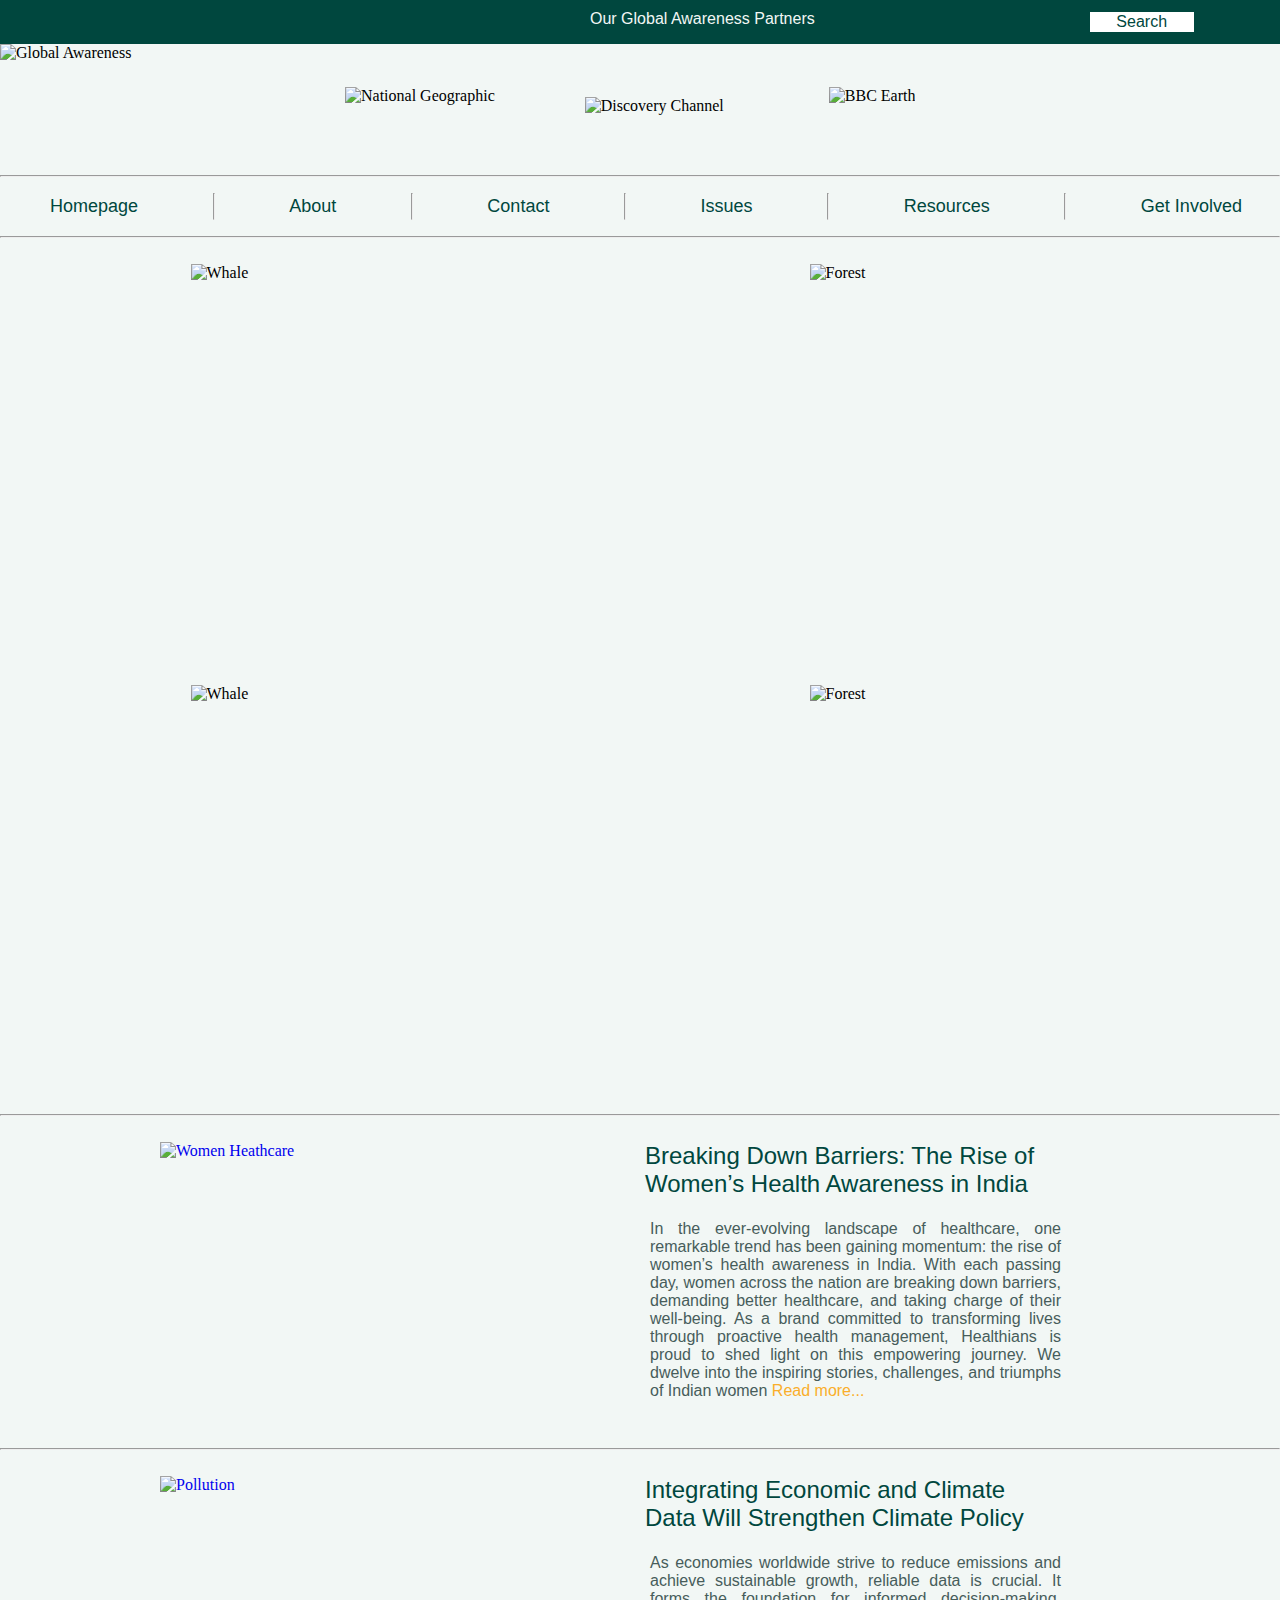
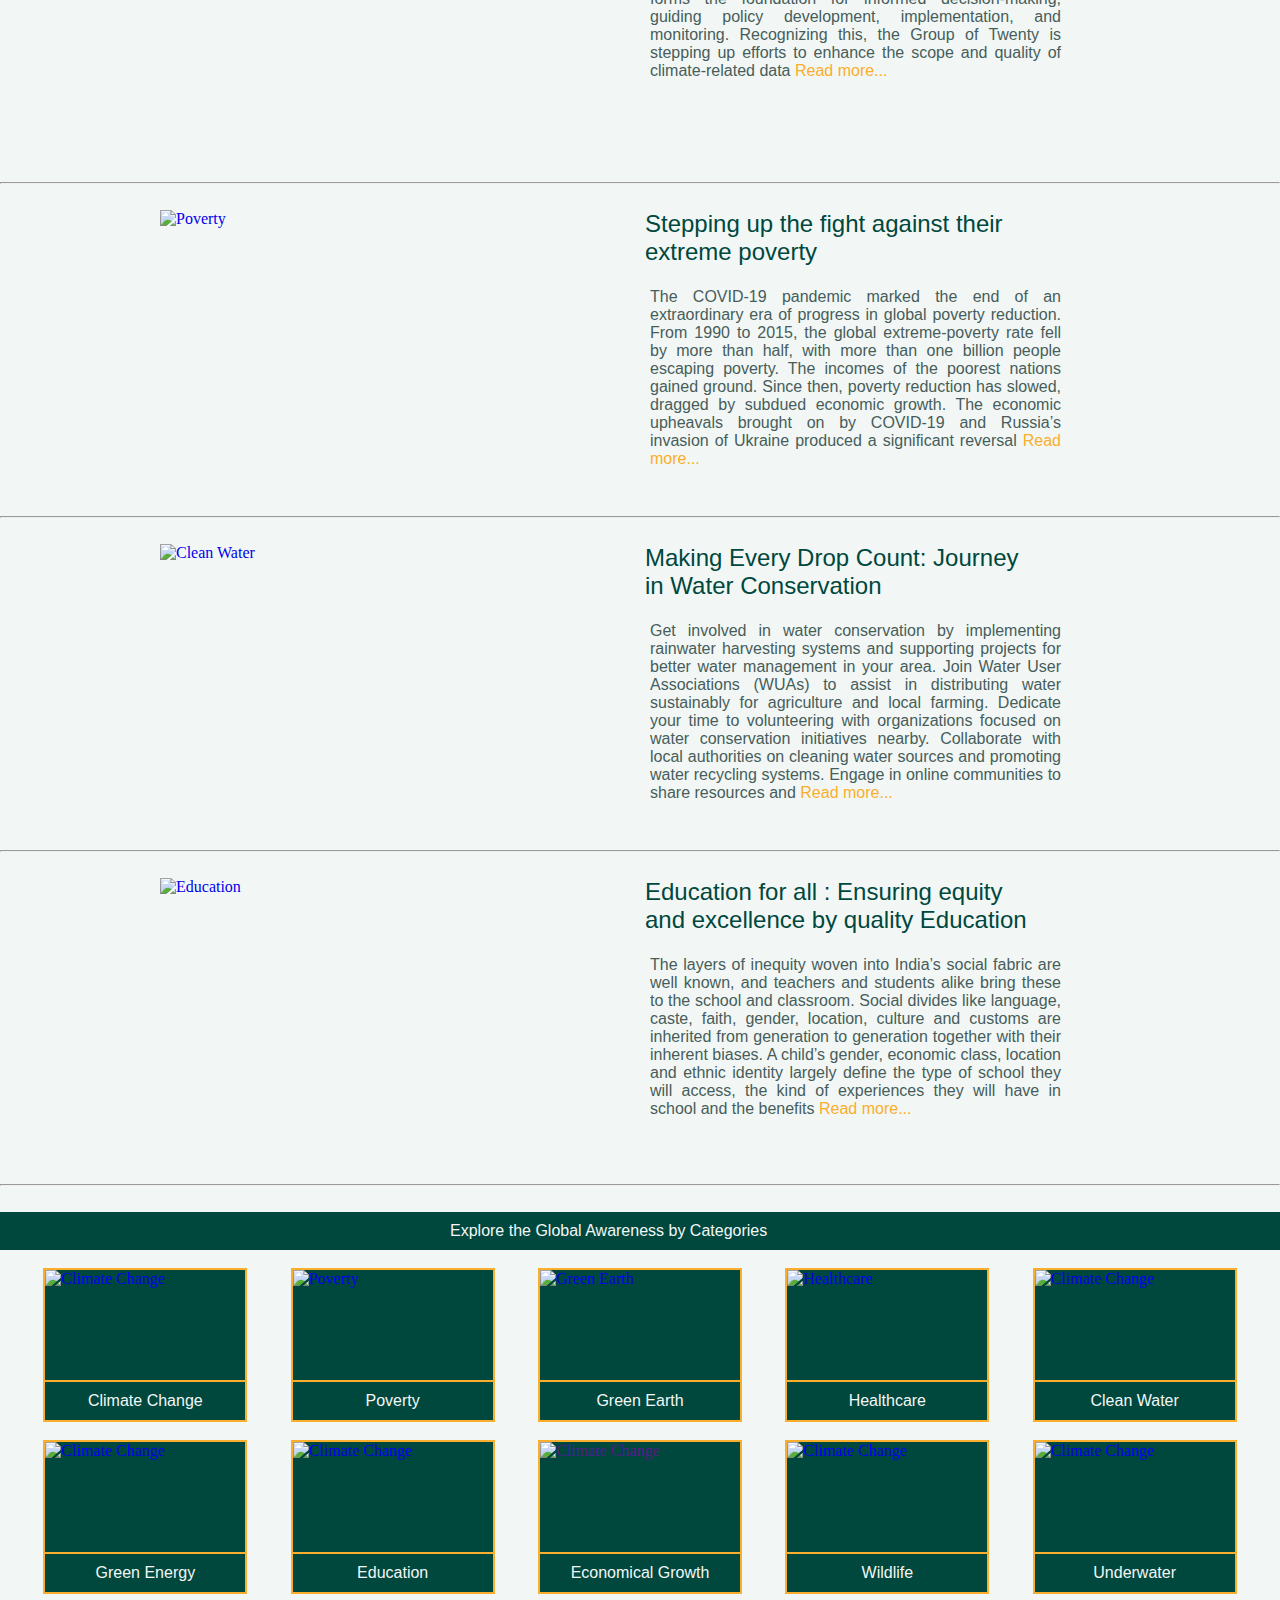
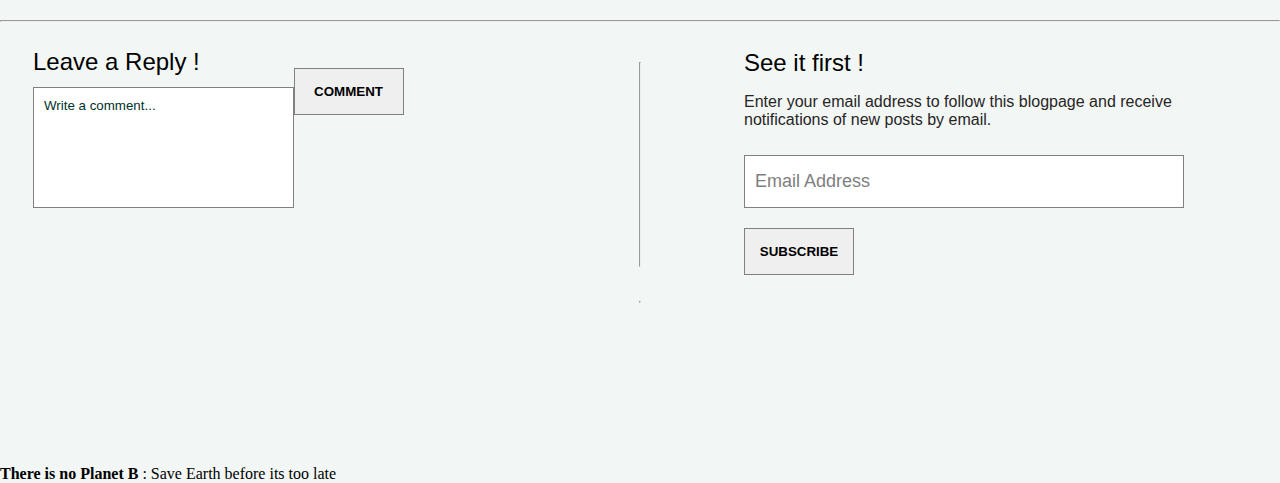
==== pages/blogpage.html @ 092f303f "Live Earth video added" ====
<!DOCTYPE html>
<html>
<head>
<title>Blog Page</title>
<link rel="stylesheet" href="./../css/blog.css">
</head>
<body class="body">

<div class="partnersparent">
<span class="partners">Our Global Awareness Partners</span>
<input type="text" class="searchbar" value="Search">
</div>
<div class="headerparent">
<img src="./../images/globalawarenesslogo.png" alt="Global Awareness" class="logo"> 
<img src="./../images/National_Geographic_logo.png" alt="National Geographic" class="natgeologo">
<img src="./../images/1684117812discovery-channel-logo-png.png" alt="Discovery Channel" class="discoverylogo">
<img src="./../images/bbc.png" alt="BBC Earth" class="bbclogo">
</div><hr>

<div class="navbar">
<a href="./../index.html" class="line"><span class="homepage one">Homepage</span></a><hr class="hr">
<a href="./about.html" class="line"><span class="homepage">About</span></a><hr class="hr">
<a href="./contact.html" class="line" ><span class="homepage">Contact</span></a><hr class="hr">
<a href="./issues.html" class="line"><span class="homepage">Issues</span></a><hr class="hr">
<a href="./resources page.html" class="line"><span class="homepage">Resources</span></a><hr class="hr">
<a href="./get involved.html" class="line"><span class="homepage two">Get Involved</span></a>
</div><hr>
<br>
<div class="main">
<img src="./../images/whale.jpg" alt="Whale" class="whale">
<img src="./../images/forest.jpg" alt="Forest" class="forest"></div>

<div class="content">
<p class="whaleparagraph">Save the Whales : 
Our mission is to preserve & <br> protect the ocean & its inhabitants !</p>
<p class="forestparagraph">Inside the global<br>effort to save the <br>world’s forests</p>
</div>
<br>
<div class="main">
<img src="./../images/wild.jpg" alt="Whale" class="whale">
<img src="./../images/forest.jpg" alt="Forest" class="forest"></div>
    
<div class="content">
<p class="whaleparagraph">Save the Whales : 
Our mission is to preserve & <br> protect the ocean & its inhabitants !</p>
<p class="forestparagraph">Inside the global <br>effort to save the <br>world’s forests</p>
</div><br><hr><br>






<div class="blogs">
<a href="https://blog.healthians.com/breaking-down-barriers-the-rise-of-womens-health-awareness-in-india/" class="anchor"><img src="./../images/healthcare.jpg" alt="Women Heathcare" class="blogimg"></a>
</div>

<div class="blogheadparent">
<a href="https://blog.healthians.com/breaking-down-barriers-the-rise-of-womens-health-awareness-in-india/" class="anchor"><span class="bloghead">Breaking Down Barriers: The Rise of <br>Women’s Health Awareness in India</span></a></div>

<div class="bloginfoparent">
<p class="bloginfo">In the ever-evolving landscape of healthcare, one remarkable trend has been gaining momentum: the rise of women’s health awareness in India. With each passing day, women across the nation are breaking down barriers, demanding better healthcare, and taking charge of their well-being. As a brand committed to transforming lives through proactive health management, Healthians is proud to shed light on this empowering journey. We dwelve into the inspiring stories, challenges, and triumphs of Indian women <a href="https://blog.healthians.com/breaking-down-barriers-the-rise-of-womens-health-awareness-in-india/" class="anchor"><span class="read">Read more...</span></a> </p>
</div>
<br><br><hr><br>




<div class="blogs">
<a href="https://www.imf.org/en/Blogs/Articles/2024/07/09/integrating-economic-and-climate-data-will-strengthen-climate-policy" class="anchor"><img src="./../images/pollution.jpg" alt="Pollution" class="blogimg"></a>
</div>

<div class="blogheadparent">
<a href="https://www.imf.org/en/Blogs/Articles/2024/07/09/integrating-economic-and-climate-data-will-strengthen-climate-policy" class="anchor"><span class="bloghead">Integrating Economic and Climate <br> Data Will Strengthen Climate Policy</span></a></div>

<div class="bloginfoparent">
<p class="bloginfo">As economies worldwide strive to reduce emissions and achieve sustainable growth, reliable data is crucial. It forms the foundation for informed decision-making, guiding policy development, implementation, and monitoring.
Recognizing this, the Group of Twenty is stepping up efforts to enhance the scope and quality of climate-related data <a href="https://www.imf.org/en/Blogs/Articles/2024/07/09/integrating-economic-and-climate-data-will-strengthen-climate-policy" class="anchor"><span class="read">Read more...</span></a> </p>
</div>
<br><br><hr>



<br>
<div class="blogs">
<a href="https://blogs.worldbank.org/en/developmenttalk/stepping-fight-against-extreme-poverty" class="anchor"><img src="./../images/poverty.jpg" alt="Poverty" class="blogimg"></a>
</div>

<div class="blogheadparent">
<a href="https://blogs.worldbank.org/en/developmenttalk/stepping-fight-against-extreme-poverty" class="anchor"><span class="bloghead">Stepping up the fight against their<br>extreme poverty</span></a></div>

<div class="bloginfoparent">
<p class="bloginfo">The COVID-19 pandemic marked the end of an extraordinary era of progress in global poverty reduction. From 1990 to 2015, the global extreme-poverty rate fell by more than half, with more than one billion people escaping poverty. The incomes of the poorest nations gained ground. Since then, poverty reduction has slowed, dragged by subdued economic growth. The economic upheavals brought on by COVID-19 and Russia’s invasion of Ukraine produced a significant reversal <a href="https://blogs.worldbank.org/en/developmenttalk/stepping-fight-against-extreme-poverty" class="anchor"><span class="read">Read more...</span></a> </p>
</div>
<br><br><hr>




<br>
<div class="blogs">
<a href="https://www.unicef.org/india/stories/making-every-drop-count-my-journey-water-conservation" class="anchor"><img src="./../images/water.jpg" alt="Clean Water" class="blogimg"></a>
</div>

<div class="blogheadparent">
<a href="https://www.unicef.org/india/stories/making-every-drop-count-my-journey-water-conservation" class="anchor"><span class="bloghead">Making Every Drop Count: Journey<br> in Water Conservation</span></a></div>

<div class="bloginfoparent">
<p class="bloginfo">Get involved in water conservation by implementing rainwater harvesting systems and supporting projects for better water management in your area. Join Water User Associations (WUAs) to assist in distributing water sustainably for agriculture and local farming. Dedicate your time to volunteering with organizations focused on water conservation initiatives nearby. Collaborate with local authorities on cleaning water sources and promoting water recycling systems. Engage in online communities to share resources and <a href="https://www.unicef.org/india/stories/making-every-drop-count-my-journey-water-conservation" class="anchor"><span class="read">Read more...</span></a> </p>
</div>
<br><br><hr>




<br>
<div class="blogs">
<a href="https://www.unicef.org/india/what-we-do/education-for-all" class="anchor"><img src="./../images/education.jpg" alt="Education" class="blogimg"></a>
</div>

<div class="blogheadparent">
<a href="https://www.unicef.org/india/what-we-do/education-for-all" class="anchor"><span class="bloghead">Education for all : Ensuring equity <br>and excellence by quality Education</span></a></div>

<div class="bloginfoparent">
<p class="bloginfo">The layers of inequity woven into India’s social fabric are well known, and teachers and students alike bring these to the school and classroom. Social divides like language, caste, faith, gender, location, culture and customs are inherited from generation to generation together with their inherent biases. 
A child’s gender, economic class, location and ethnic identity largely define the type of school they will access, the kind of experiences they will have in school and the benefits <a href="https://www.unicef.org/india/what-we-do/education-for-all" class="anchor"><span class="read">Read more...</span></a> </p>
</div>
<br><br><hr><br>

<div class="categoryheadlineparent">
<span class="categoryheadline">Explore the Global Awareness by Categories</span>
</div><br>

<div class="categorycontainer">

<a href="https://www.climaterealityproject.org/blog" class="anc"><div class="climatechange">
<img src="./../images/climatechange.jpg" alt="Climate Change" class="categoryimage">
<span class="categorytext">Climate Change</span>
</div></a>

<a href="https://blogs.worldbank.org/en/opendata/march-2024-global-poverty-update-from-the-world-bank--first-esti" class="anc"><div class="climatechange">
<img src="./../images/povertyyy.jpg" alt="Poverty" class="categoryimage">
<span class="categorytext">Poverty</span>
</div></a>


<a href="https://www.green.earth/blog" class="anc"><div class="climatechange">
<img src="./../images/greenearth.jpg" alt="Green Earth" class="categoryimage">
<span class="categorytext">Green Earth</span>
</div></a>
   
<a href="https://www.health.harvard.edu/blog" class="anc"><div class="climatechange">
<img src="./../images/health.jpg" alt="Healthcare" class="categoryimage">
<span class="categorytext">Healthcare</span>
</div></a>

<a href="https://unfoundation.org/blog/post/tapping-benefits-clean-water-sanitation-hygiene-achieve-sustainable-development-goals/" class="anc"><div class="climatechange">
<img src="./../images/cleanwater.jpg" alt="Climate Change" class="categoryimage">
<span class="categorytext">Clean Water</span>
</div></a>

</div><br>

<div class="categorycontainer">

<a href="https://www.conserve-energy-future.com/amazing-environmental-blogs.php" class="anc"><div class="climatechange">
<img src="./../images/energy.jpg" alt="Climate Change" class="categoryimage">
<span class="categorytext">Green Energy</span>
</div></a>
    
<a href="https://www.mentalup.co/blog/the-importance-of-education" class="anc"><div class="climatechange">
<img src="./../images/edu.jpg" alt="Climate Change" class="categoryimage">
<span class="categorytext">Education</span>
</div></a>
    
    
<a href="" class="anc"><div class="climatechange">
<img src="./../images/economy.jpg" alt="Climate Change" class="categoryimage">
<span class="categorytext">Economical Growth</span>
</div></a>
       
<a href="https://kateonconservation.com/2019/12/31/top-10-wildlife-bloggers-2020/" class="anc"><div class="climatechange">
<img src="./../images/wildlife.jpg" alt="Climate Change" class="categoryimage">
<span class="categorytext">Wildlife</span>
</div></a>
    
<a href="https://ipdefenseforum.com/2020/10/underwater-awareness/" class="anc"><div class="climatechange">
<img src="./../images/underwater.jpg" alt="Climate Change" class="categoryimage">
<span class="categorytext">Underwater</span>
</div></a>
    
</div><br><hr><br>

<div class="commentparent">
<span class="title">Leave a Reply !</span>
<input type="text" class="commentbox" value="Write a comment...">
<button class="commentbtn"><b>COMMENT</b></button>
</div>

<div class="verticalline">
<hr class="length">

<div class="emailparent">
<span class="emailtitle">See it first !</span>
<p class="emailpara">Enter your email address to follow this blogpage and receive notifications of new posts by email.</p>
<input type="email" class="mailbox" value="Email Address">
<button class="subscribebtn"><b>SUBSCRIBE</b></button>
</div><br><hr>

<div class="videoparent">
<video src="./../naturehd.mp4" type="video/mp4" muted autoplay width="1216.5px" loop> </video>
</div>

<div class="masterparent">
<span class="master"><b>There is no Planet B</b> : Save Earth before its too late</span>
</div>
</body>
</html>
---- css/blog.css ----
.body{background-color: #f2f7f5; margin: 0px; padding: 0px; }

.headerparent{ display: flex; flex-wrap: wrap; flex-direction: row; }

.logo{width: 150px;}

.natgeologo{ height: 80px; padding-top: 43px; padding-left: 195px; }

.discoverylogo{ height: 60px; padding-top: 53px; padding-left: 90px; }

.bbclogo{ height: 80px; padding-top: 43px; padding-left: 105px; }

.vr{ height: 70px; margin-left: 30px;}

.navbar{ display: flex; flex-wrap: wrap; flex-direction: row; align-items:center; }

.homepage{font-family:'Lucida Sans', 'Lucida Sans Regular', 'Lucida Grande', 'Lucida Sans Unicode', Geneva, Verdana, sans-serif; color: #00473e; font-size: large;}

.hr{height: 25px;}

.one{padding-left: 50px; }

.two{ padding-right: 38px;}

.line{text-decoration: none;}

.homepage:hover{ color: #faae2b;}

.partners{ margin-left: 580px;font-family:'Lucida Sans', 'Lucida Sans Regular', 'Lucida Grande', 'Lucida Sans Unicode', Geneva, Verdana, sans-serif; font-size: medium; padding-top: 0px; color: #f2f7f5; display: flex; flex-direction: row; flex-wrap: wrap;}

.partnersparent{ background-color: #00473e; padding:10px 10px; flex-wrap: wrap; display: flex; flex-direction: row; }

.searchbar{ margin-left: 273px; font-family:'Lucida Sans', 'Lucida Sans Regular', 'Lucida Grande', 'Lucida Sans Unicode', Geneva, Verdana, sans-serif;  font-size: medium ; text-align: center; border: solid 2px  #00473e; color:#00473e; width: 100px; }

.searchbar:hover{cursor: pointer; border: solid #faae2b 2px;}

.main{ display: flex; flex-wrap: wrap; flex-direction: row; justify-content: center;}

.whale{ width: 600px; height: 400px; margin-right: 19px; display: block;}

.forest{width: 280px; height: 400px; display: block;}

.content{ display: flex; flex-direction: row; flex-wrap: wrap;}

.whaleparagraph{ margin-left: 190px; margin-top: -80px;  font-family:'Lucida Sans', 'Lucida Sans Regular', 'Lucida Grande', 'Lucida Sans Unicode', Geneva, Verdana, sans-serif;  font-size: x-large; color: #f2f7f5; display: block;}

.forestparagraph{ font-family:'Lucida Sans', 'Lucida Sans Regular', 'Lucida Grande', 'Lucida Sans Unicode', Geneva, Verdana, sans-serif; font-size: x-large; color: #f2f7f5; margin-left: 90px;  margin-top: -105px;display: block; }

.blogs{ display: flex; flex-direction: row; flex-wrap: wrap; width: fit-content; }

.blogimg{ width: 450px; display: block; margin-left: 160px; height: 280px; }

.blogheadparent{ display: flex; flex-wrap: wrap; flex-direction: row; width: fit-content; margin-left: 645px; margin-top: -280px;}
.bloghead{font-family:'Lucida Sans', 'Lucida Sans Regular', 'Lucida Grande', 'Lucida Sans Unicode', Geneva, Verdana, sans-serif; font-size: x-large; color:#00473e;}

.bloginfoparent{ display: flex; flex-wrap: wrap; flex-direction: column; height: 200px; width: 411px; text-align: justify; margin-left: 650px; font-family:'Lucida Sans', 'Lucida Sans Regular', 'Lucida Grande', 'Lucida Sans Unicode', Geneva, Verdana, sans-serif; font-size: medium; margin-top: 6px;}

.bloginfo{color: #475d5b; }

.read{ color: #faae2b;}

.anchor{ text-decoration: none;}
 
.read:hover{  color: #fa5246}

.bloghead:hover{  color:#faae2b}

.blogimg:hover{filter: blur(1px);}

.categoryheadlineparent{ background-color: #00473e; display: flex; flex-direction: row; flex-wrap: wrap; }

.categoryheadline{font-family:'Lucida Sans', 'Lucida Sans Regular', 'Lucida Grande', 'Lucida Sans Unicode', Geneva, Verdana, sans-serif;  color: #f2f7f5; padding-left: 450px; padding-top: 10px; padding-bottom: 10px;}

.categorycontainer{ display: flex; justify-content: space-evenly;}

.climatechange{width: 200px; height: 150px; display: flex; flex-direction: column;  border: solid 2px #faae2b; background-color:#00473e;}

.categoryimage{ width: 200px;border-bottom: solid 2px #faae2b;height: 110px; }

.categorytext{font-family:'Lucida Sans', 'Lucida Sans Regular', 'Lucida Grande', 'Lucida Sans Unicode', Geneva, Verdana, sans-serif; text-align: center; margin-top: 5px; color:#f2f7f5; padding-top: 5px;}

.anc{ text-decoration: none;}

.climatechange:hover{ border:#00332c 2px solid;}

.commentparent{display: flex; flex-wrap: wrap; flex-direction: column; width: 440px; margin-left: 33px; height: 226px;}
.title{font-family:'Lucida Sans', 'Lucida Sans Regular', 'Lucida Grande', 'Lucida Sans Unicode', Geneva, Verdana, sans-serif; font-size: x-large; color: black;}
.commentbox{ padding-bottom: 93.5px; margin-top: 5px; color: #00332c; margin-top: 11px; border: solid 1px grey; padding-left: 10px; padding-top: 10px;}
.commentbtn{padding-bottom: 15px; border: solid 1px grey; padding-top: 15px; margin-top: 20px; width: 110px; text-align: center;}
.commentbtn:hover{background-color: #faae2b; cursor: pointer;}

.verticalline{display: flex; flex-direction: column; flex-wrap: wrap;  margin-top: -220px;}
.length{height: 203px;}

.emailparent{display: flex; flex-wrap: wrap; flex-direction: column; width: 440px; margin-left: 744px; height: 226px; margin-top: -226.5px;}
.emailtitle{font-family:'Lucida Sans', 'Lucida Sans Regular', 'Lucida Grande', 'Lucida Sans Unicode', Geneva, Verdana, sans-serif; font-size: x-large; color:black;}
.emailpara{font-family:'Lucida Sans', 'Lucida Sans Regular', 'Lucida Grande', 'Lucida Sans Unicode', Geneva, Verdana, sans-serif; color: rgb(40, 37, 37);}
.mailbox{padding-bottom: 15px; border: solid 1px grey; padding-top: 15px; padding-left: 10px; font-size: large; color: grey; margin-top: 10px;}
.subscribebtn{padding-bottom: 15px; border: solid 1px grey; padding-top: 15px; margin-top: 20px; width: 110px; text-align: center;}
.subscribebtn:hover{background-color: #faae2b; cursor: pointer;}
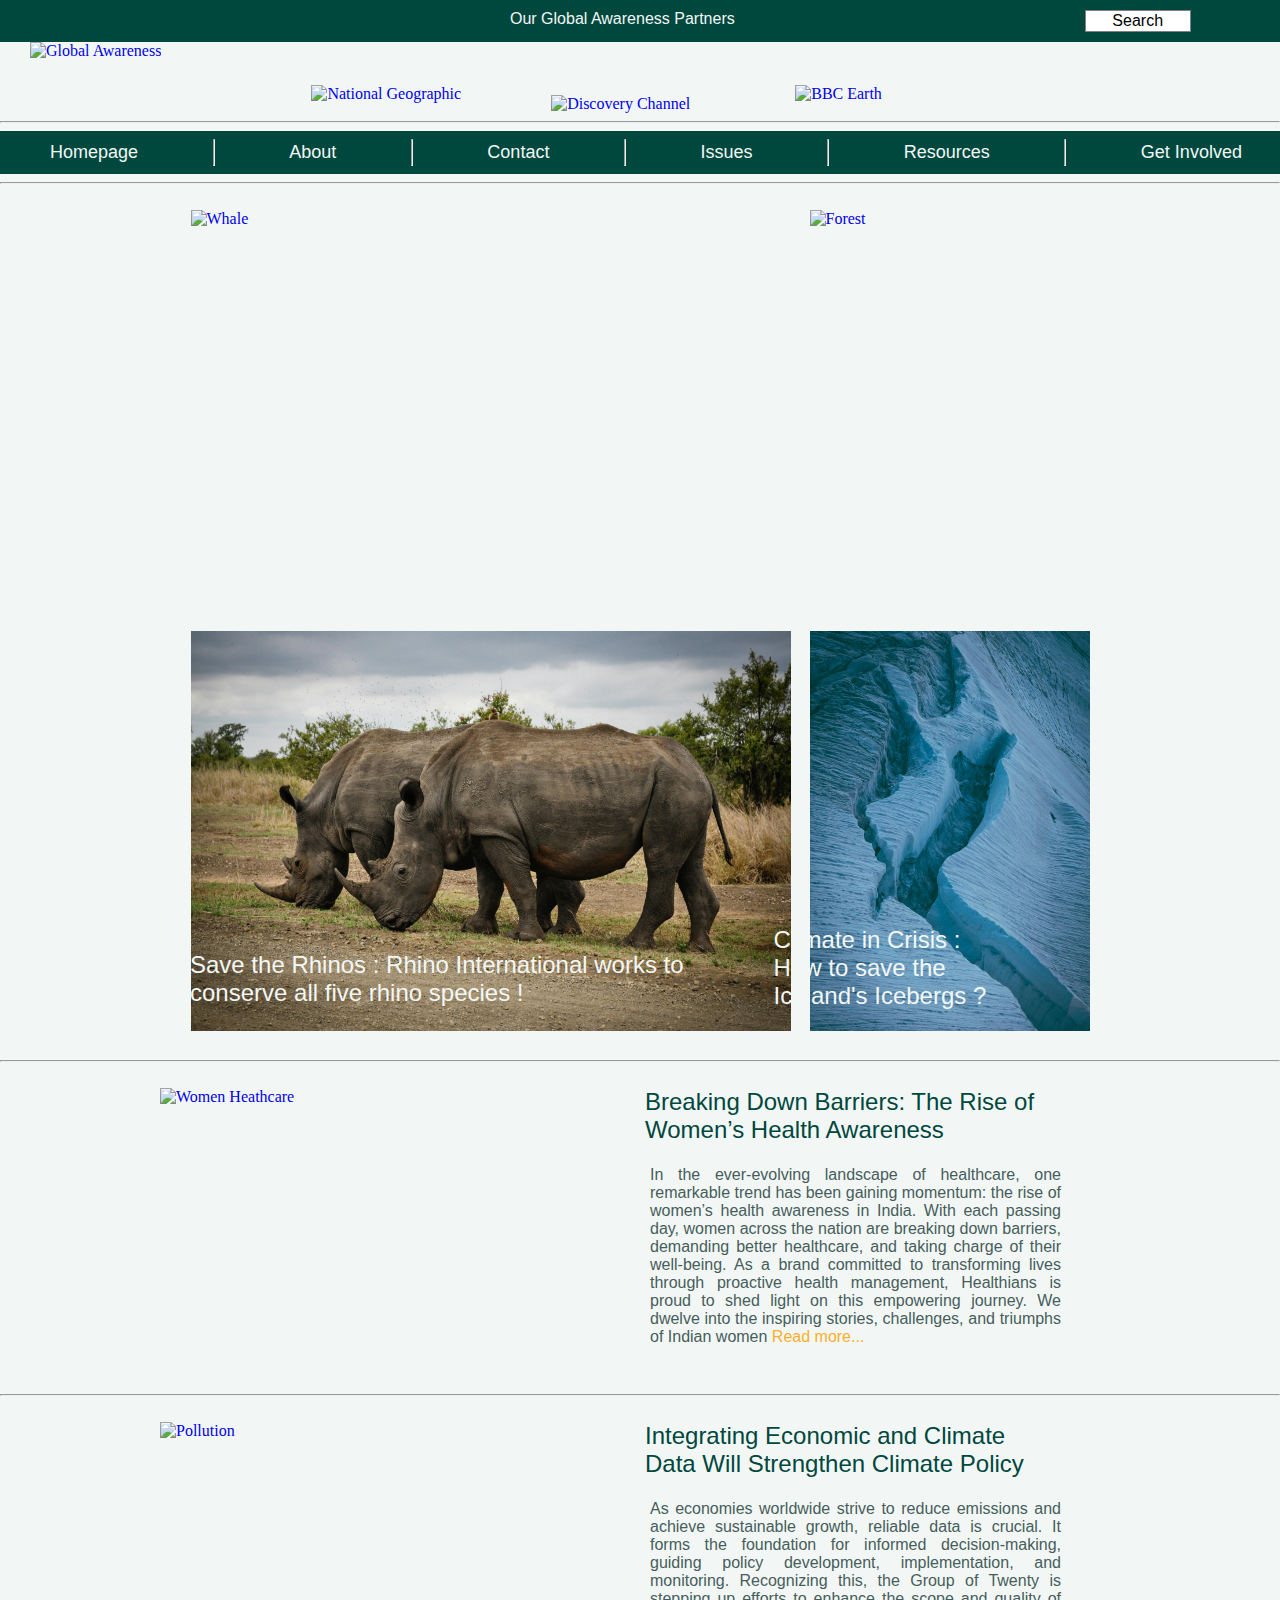
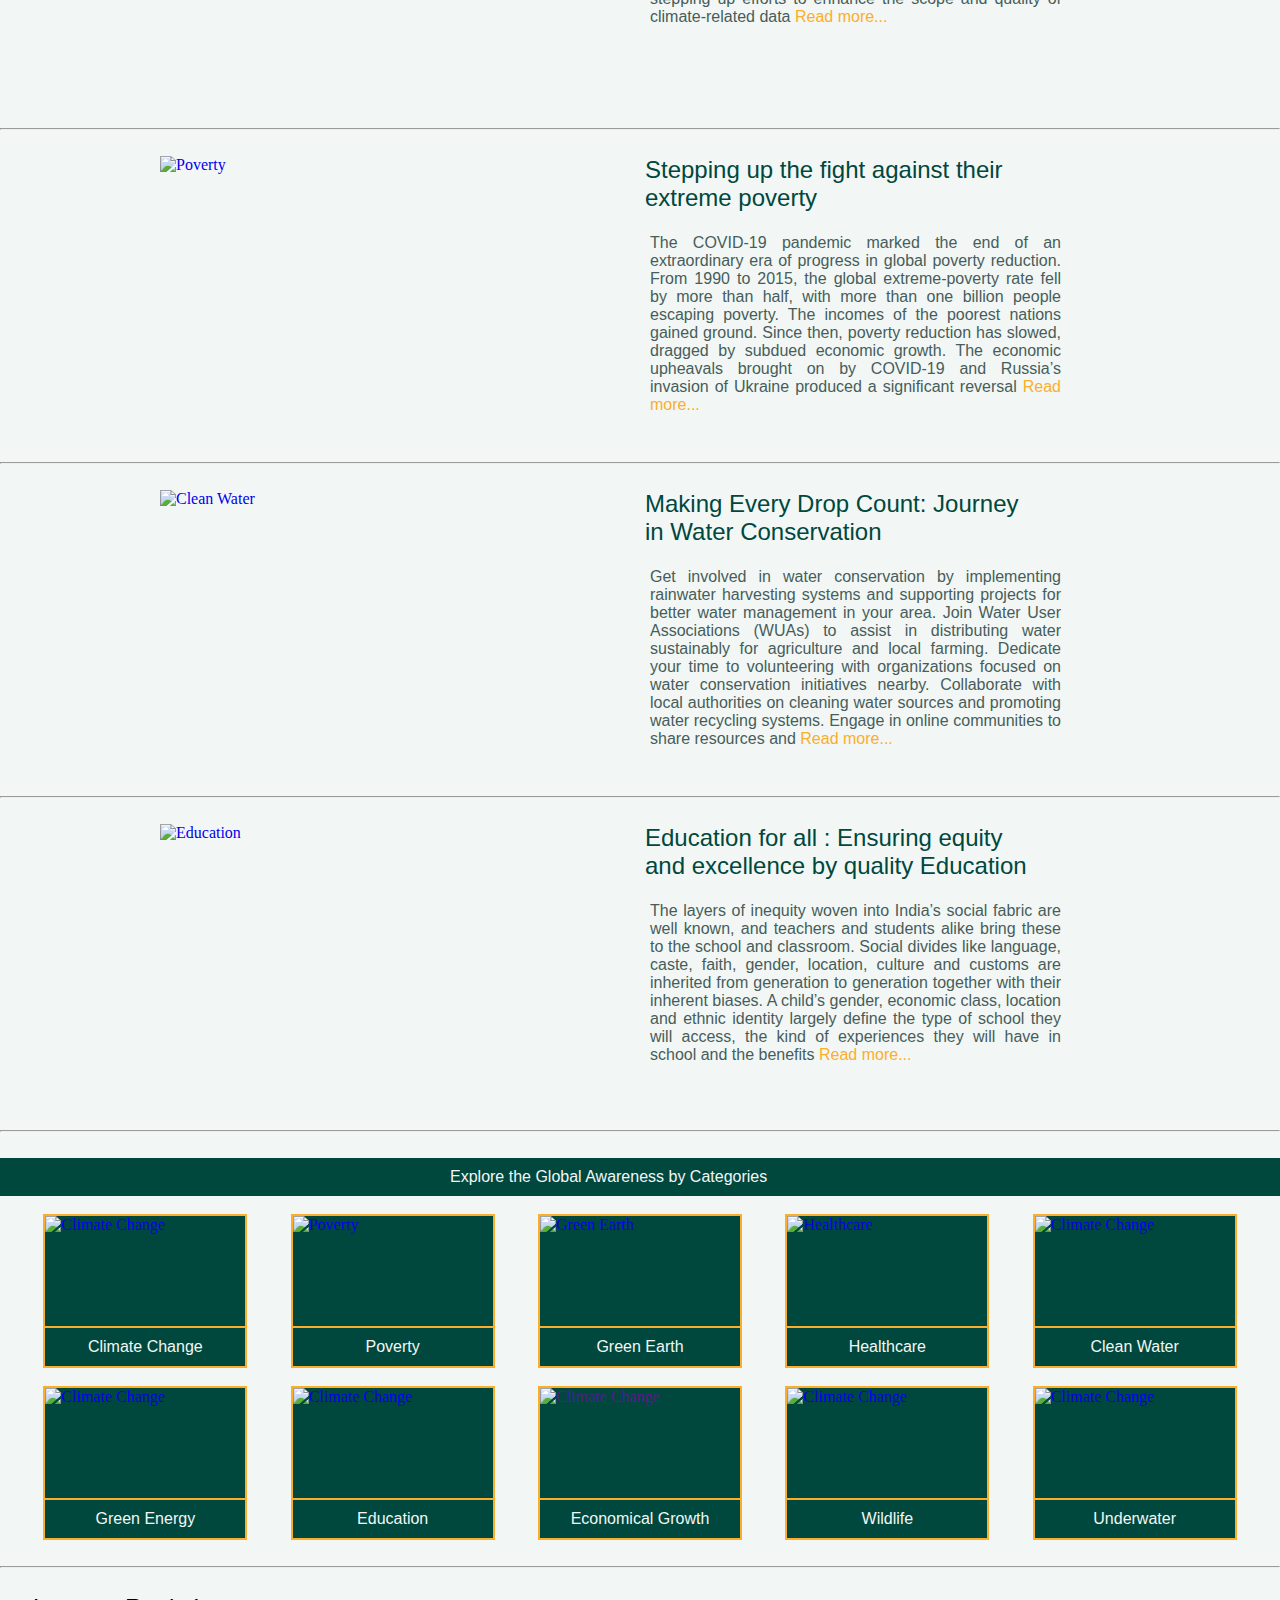
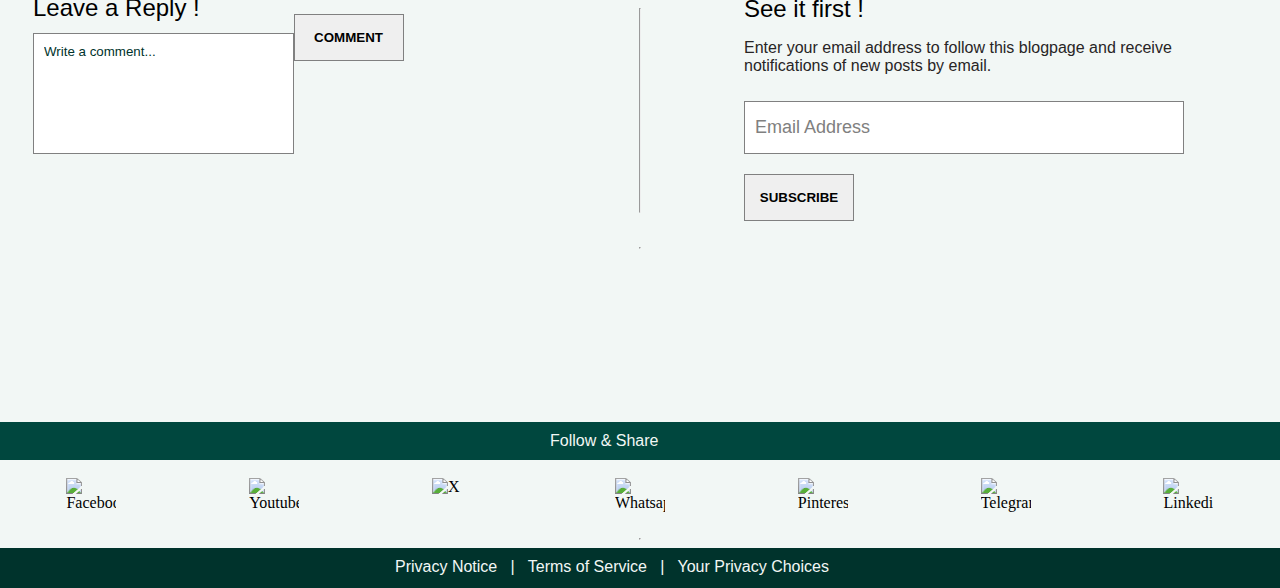
==== commit a2980318: "Blogpage has been accomplished" ====
--- a/pages/blogpage.html
+++ b/pages/blogpage.html
@@ -11,10 +11,10 @@
 <input type="text" class="searchbar" value="Search">
 </div>
 <div class="headerparent">
-<img src="./../images/globalawarenesslogo.png" alt="Global Awareness" class="logo"> 
-<img src="./../images/National_Geographic_logo.png" alt="National Geographic" class="natgeologo">
-<img src="./../images/1684117812discovery-channel-logo-png.png" alt="Discovery Channel" class="discoverylogo">
-<img src="./../images/bbc.png" alt="BBC Earth" class="bbclogo">
+<a href="./../index.html" class="anc"><img src="./../images/globalawarenesslogo.png" alt="Global Awareness" class="logo"></a>
+<a href="https://www.nationalgeographic.com/" class="anc"><img src="./../images/National_Geographic_logo.png" alt="National Geographic" class="natgeologo"></a>
+<a href="https://www.discovery.com/" class="anc"><img src="./../images/1684117812discovery-channel-logo-png.png" alt="Discovery Channel" class="discoverylogo"></a>
+<a href="https://www.bbcearth.com/" class="anc"><img src="./../images/bbc.png" alt="BBC Earth" class="bbclogo"></a>
 </div><hr>
 
 <div class="navbar">
@@ -27,23 +27,25 @@
 </div><hr>
 <br>
 <div class="main">
-<img src="./../images/whale.jpg" alt="Whale" class="whale">
-<img src="./../images/forest.jpg" alt="Forest" class="forest"></div>
+<a href="https://savethewhales.org/" class="anc"><img src="./../images/whale.jpg" alt="Whale" class="whale"></a>
+<a href="https://standfortrees.org/blog/why-save-tropical-forests/" class="anc"><img src="./../images/forest.jpg" alt="Forest" class="forest"></a>
+</div>
 
 <div class="content">
-<p class="whaleparagraph">Save the Whales : 
-Our mission is to preserve & <br> protect the ocean & its inhabitants !</p>
-<p class="forestparagraph">Inside the global<br>effort to save the <br>world’s forests</p>
+<a href="https://savethewhales.org/" class="anc"><p class="whaleparagraph">Save the Whales : 
+Our mission is to preserve & <br> protect the ocean & its inhabitants !</p></a>
+<a href="https://standfortrees.org/blog/why-save-tropical-forests/" class="anc"><p class="forestparagraph">Inside the global<br>effort to save the <br>world’s forests !</p></a>
 </div>
 <br>
 <div class="main">
-<img src="./../images/wild.jpg" alt="Whale" class="whale">
-<img src="./../images/forest.jpg" alt="Forest" class="forest"></div>
+<a href="https://www.savetherhino.org/" class="anc"><img src="./../images/wild.jpg" alt="Whale" class="whale"></a>
+<a href="https://www.glacialfund.org/" class="anc"><img src="./../images/glacier.jpg" alt="Forest" class="forest"></a>
+</div>
     
 <div class="content">
-<p class="whaleparagraph">Save the Whales : 
-Our mission is to preserve & <br> protect the ocean & its inhabitants !</p>
-<p class="forestparagraph">Inside the global <br>effort to save the <br>world’s forests</p>
+<a href="https://www.savetherhino.org/" class="anc"><p class="whaleparagraph">Save the Rhinos : 
+    Rhino International works to <br>conserve all five rhino species !</p></a>
+<a href="https://www.glacialfund.org/" class="anc"><p class="forestparagraph">Climate in Crisis :<br>How to save the<br>Iceland's Icebergs ?</p></a>
 </div><br><hr><br>
 
 
@@ -56,7 +58,7 @@
 </div>
 
 <div class="blogheadparent">
-<a href="https://blog.healthians.com/breaking-down-barriers-the-rise-of-womens-health-awareness-in-india/" class="anchor"><span class="bloghead">Breaking Down Barriers: The Rise of <br>Women’s Health Awareness in India</span></a></div>
+<a href="https://blog.healthians.com/breaking-down-barriers-the-rise-of-womens-health-awareness-in-india/" class="anchor"><span class="bloghead">Breaking Down Barriers: The Rise of <br>Women’s Health Awareness</span></a></div>
 
 <div class="bloginfoparent">
 <p class="bloginfo">In the ever-evolving landscape of healthcare, one remarkable trend has been gaining momentum: the rise of women’s health awareness in India. With each passing day, women across the nation are breaking down barriers, demanding better healthcare, and taking charge of their well-being. As a brand committed to transforming lives through proactive health management, Healthians is proud to shed light on this empowering journey. We dwelve into the inspiring stories, challenges, and triumphs of Indian women <a href="https://blog.healthians.com/breaking-down-barriers-the-rise-of-womens-health-awareness-in-india/" class="anchor"><span class="read">Read more...</span></a> </p>
@@ -208,11 +210,30 @@
 </div><br><hr>
 
 <div class="videoparent">
-<video src="./../naturehd.mp4" type="video/mp4" muted autoplay width="1216.5px" loop> </video>
-</div>
-
-<div class="masterparent">
-<span class="master"><b>There is no Planet B</b> : Save Earth before its too late</span>
+<a href="https://news.un.org/en/story/2022/04/1116632" class="anc"><video src="./../naturehd.mp4" type="video/mp4" muted autoplay width="1216.5px" loop> </video></a>
+</div>
+
+<a href="https://news.un.org/en/story/2022/04/1116632" class="anc"></a><div class="masterparent">
+<span class="master"><b>THERE IS NO PLANET B</b> : Save Earth before its too late</span>
+</div></a><br><br><br>
+
+<div class="followparent">
+<span class="follow">Follow & Share</span>
+</div><br>
+
+<div class="followcontainer">
+<img src="./../images/facebook.png" alt="Facebook" class="followimages">
+<img src="./../images/youtube.png" alt="Youtube" class="followimages">
+<img src="./../images/x.png" alt="X" class="followimages">
+<img src="./../images/whatsapp.png" alt="Whatsapp" class="followimages">
+<img src="./../images/pinterest.png" alt="Pinterest" class="followimages">
+<img src="./../images/telegram.png" alt="Telegram" class="followimages">
+<img src="./../images/linkedin.png" alt="Linkedin" class="followimages">
+</div>
+<br><hr class="hrr">
+
+<div class="footerparent">
+<span class="footer">Privacy Notice &nbsp;&nbsp;|&nbsp;&nbsp; Terms of Service &nbsp;&nbsp;|&nbsp;&nbsp; Your Privacy Choices</span>
 </div>
 </body>
 </html>--- a/css/blog.css
+++ b/css/blog.css
@@ -2,9 +2,9 @@
 
 .headerparent{ display: flex; flex-wrap: wrap; flex-direction: row; }
 
-.logo{width: 150px;}
+.logo{width: 130px; margin-left: 30px;}
 
-.natgeologo{ height: 80px; padding-top: 43px; padding-left: 195px; }
+.natgeologo{ height: 80px; padding-top: 43px; padding-left: 150px; }
 
 .discoverylogo{ height: 60px; padding-top: 53px; padding-left: 90px; }
 
@@ -12,9 +12,9 @@
 
 .vr{ height: 70px; margin-left: 30px;}
 
-.navbar{ display: flex; flex-wrap: wrap; flex-direction: row; align-items:center; }
+.navbar{ display: flex; flex-wrap: wrap; flex-direction: row; align-items:center; background-color:#00473e;}
 
-.homepage{font-family:'Lucida Sans', 'Lucida Sans Regular', 'Lucida Grande', 'Lucida Sans Unicode', Geneva, Verdana, sans-serif; color: #00473e; font-size: large;}
+.homepage{font-family:'Lucida Sans', 'Lucida Sans Regular', 'Lucida Grande', 'Lucida Sans Unicode', Geneva, Verdana, sans-serif; color:#f2f7f5; font-size: large;}
 
 .hr{height: 25px;}
 
@@ -26,13 +26,13 @@
 
 .homepage:hover{ color: #faae2b;}
 
-.partners{ margin-left: 580px;font-family:'Lucida Sans', 'Lucida Sans Regular', 'Lucida Grande', 'Lucida Sans Unicode', Geneva, Verdana, sans-serif; font-size: medium; padding-top: 0px; color: #f2f7f5; display: flex; flex-direction: row; flex-wrap: wrap;}
+.partners{ margin-left: 500px;font-family:'Lucida Sans', 'Lucida Sans Regular', 'Lucida Grande', 'Lucida Sans Unicode', Geneva, Verdana, sans-serif; font-size: medium; padding-top: 0px; color: #f2f7f5; display: flex; flex-direction: row; flex-wrap: wrap;}
 
 .partnersparent{ background-color: #00473e; padding:10px 10px; flex-wrap: wrap; display: flex; flex-direction: row; }
 
-.searchbar{ margin-left: 273px; font-family:'Lucida Sans', 'Lucida Sans Regular', 'Lucida Grande', 'Lucida Sans Unicode', Geneva, Verdana, sans-serif;  font-size: medium ; text-align: center; border: solid 2px  #00473e; color:#00473e; width: 100px; }
+.searchbar{ margin-left: 350px; font-family:'Lucida Sans', 'Lucida Sans Regular', 'Lucida Grande', 'Lucida Sans Unicode', Geneva, Verdana, sans-serif;  font-size: medium ; text-align: center; border: solid 1px grey;  width: 100px; }
 
-.searchbar:hover{cursor: pointer; border: solid #faae2b 2px;}
+.searchbar:hover{cursor: pointer; background-color: #faae2b;}
 
 .main{ display: flex; flex-wrap: wrap; flex-direction: row; justify-content: center;}
 
@@ -42,9 +42,11 @@
 
 .content{ display: flex; flex-direction: row; flex-wrap: wrap;}
 
-.whaleparagraph{ margin-left: 190px; margin-top: -80px;  font-family:'Lucida Sans', 'Lucida Sans Regular', 'Lucida Grande', 'Lucida Sans Unicode', Geneva, Verdana, sans-serif;  font-size: x-large; color: #f2f7f5; display: block;}
+.whaleparagraph{ margin-left: 190px; margin-top: -80px;  font-family:'Lucida Sans', 'Lucida Sans Regular', 'Lucida Grande', 'Lucida Sans Unicode', Geneva, Verdana, sans-serif;  font-size: x-large; color:#f2f7f5; display: block;}
+.whaleparagraph:hover{ color: #faae2b;}
 
 .forestparagraph{ font-family:'Lucida Sans', 'Lucida Sans Regular', 'Lucida Grande', 'Lucida Sans Unicode', Geneva, Verdana, sans-serif; font-size: x-large; color: #f2f7f5; margin-left: 90px;  margin-top: -105px;display: block; }
+.forestparagraph:hover{color: #faae2b;}
 
 .blogs{ display: flex; flex-direction: row; flex-wrap: wrap; width: fit-content; }
 
@@ -97,4 +99,21 @@
 .emailpara{font-family:'Lucida Sans', 'Lucida Sans Regular', 'Lucida Grande', 'Lucida Sans Unicode', Geneva, Verdana, sans-serif; color: rgb(40, 37, 37);}
 .mailbox{padding-bottom: 15px; border: solid 1px grey; padding-top: 15px; padding-left: 10px; font-size: large; color: grey; margin-top: 10px;}
 .subscribebtn{padding-bottom: 15px; border: solid 1px grey; padding-top: 15px; margin-top: 20px; width: 110px; text-align: center;}
-.subscribebtn:hover{background-color: #faae2b; cursor: pointer;}+.subscribebtn:hover{background-color: #faae2b; cursor: pointer;}
+
+.masterparent{margin-top: -80px;}
+.master{font-family:'Lucida Sans', 'Lucida Sans Regular', 'Lucida Grande', 'Lucida Sans Unicode', Geneva, Verdana, sans-serif; font-size: xx-large; color: #f2f7f5; padding-left: 40px;}
+.master:hover{ color: #00332c;} 
+
+.followparent{background-color: #00473e; display: flex; flex-direction: row; flex-wrap: wrap; }
+.follow{font-family:'Lucida Sans', 'Lucida Sans Regular', 'Lucida Grande', 'Lucida Sans Unicode', Geneva, Verdana, sans-serif;  color: #f2f7f5; padding-left: 550px; padding-top: 10px; padding-bottom: 10px;}
+
+.followcontainer{ flex-wrap: wrap; flex-direction: row; display: flex; justify-content: space-around;}
+.followimages{width: 50px; cursor: pointer;}
+.followimages:hover{margin-top: -3px;}
+
+.footerparent{background-color:#00332c; display: flex; flex-direction: row; flex-wrap: wrap; height: 40px; }
+.footer{font-family:'Lucida Sans', 'Lucida Sans Regular', 'Lucida Grande', 'Lucida Sans Unicode', Geneva, Verdana, sans-serif; color: #f2f7f5; padding-left: 395px; padding-top: 10px; cursor: pointer;}
+
+
+
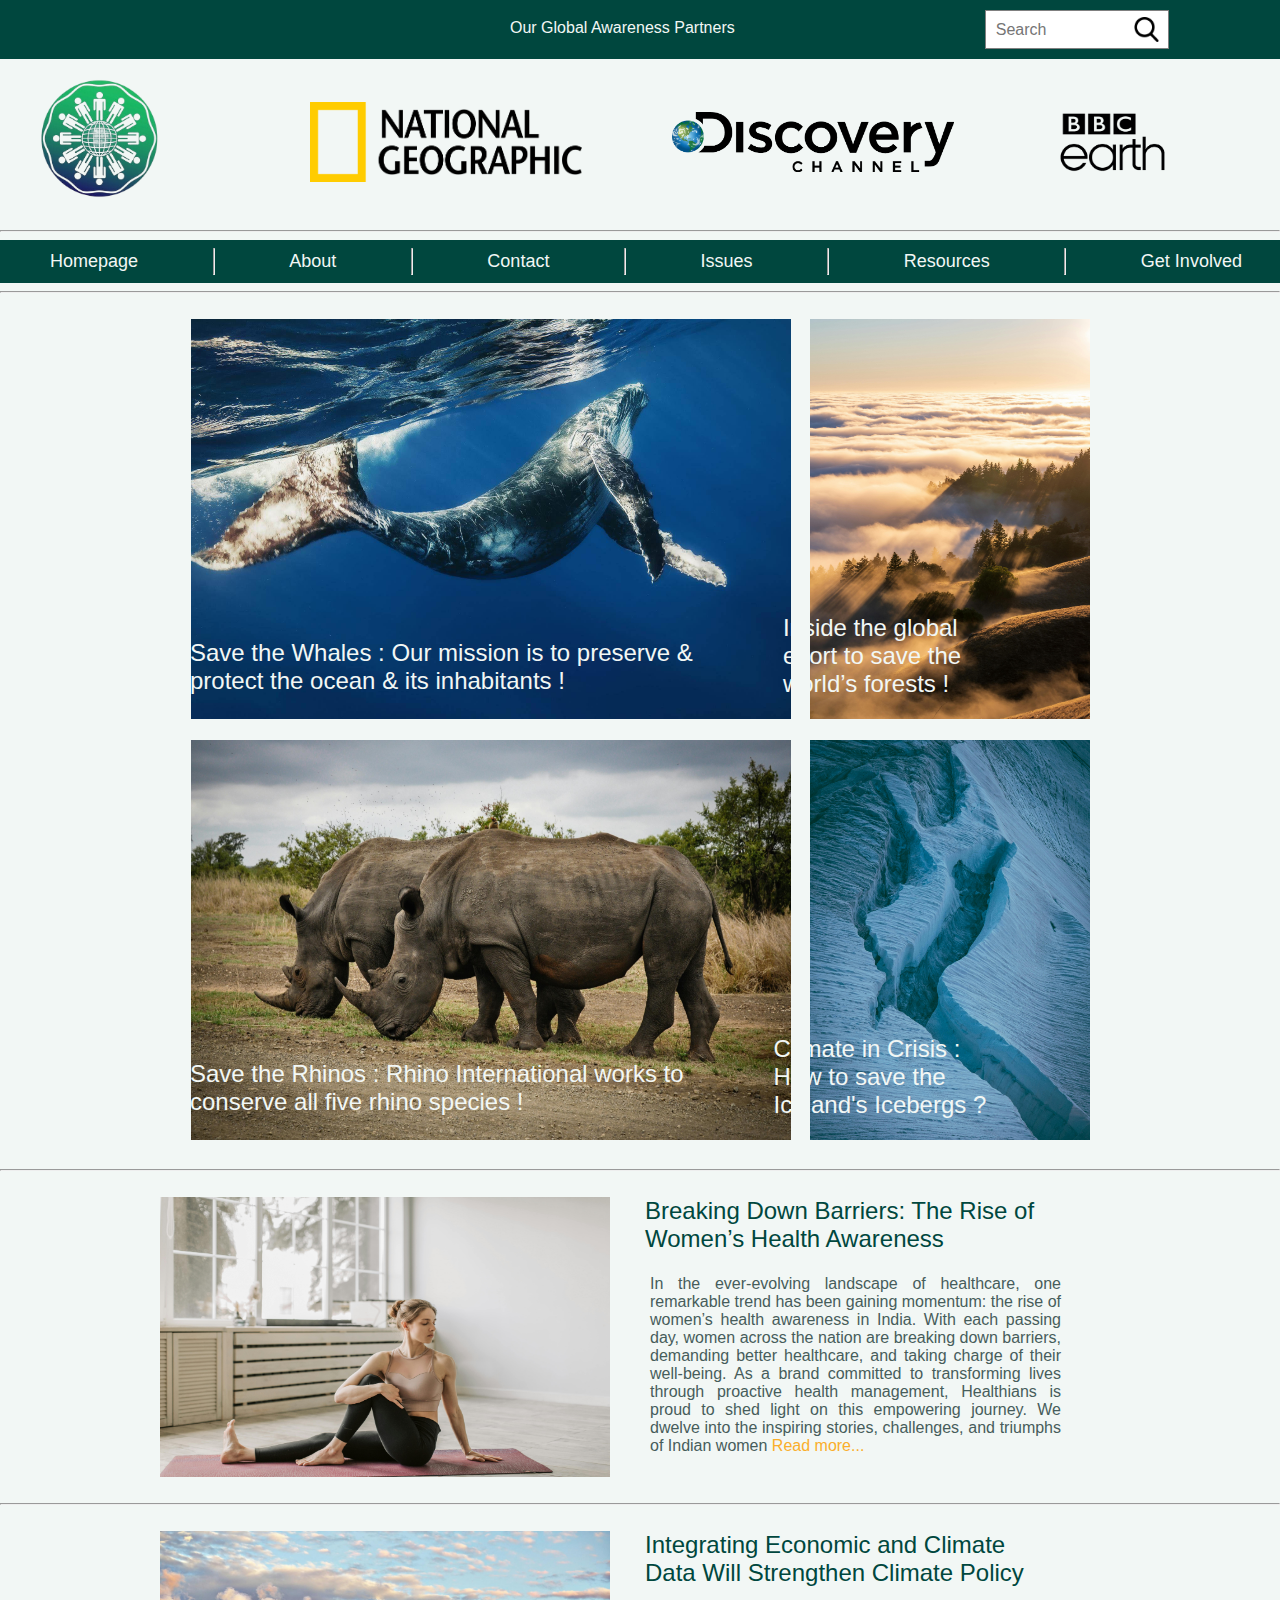
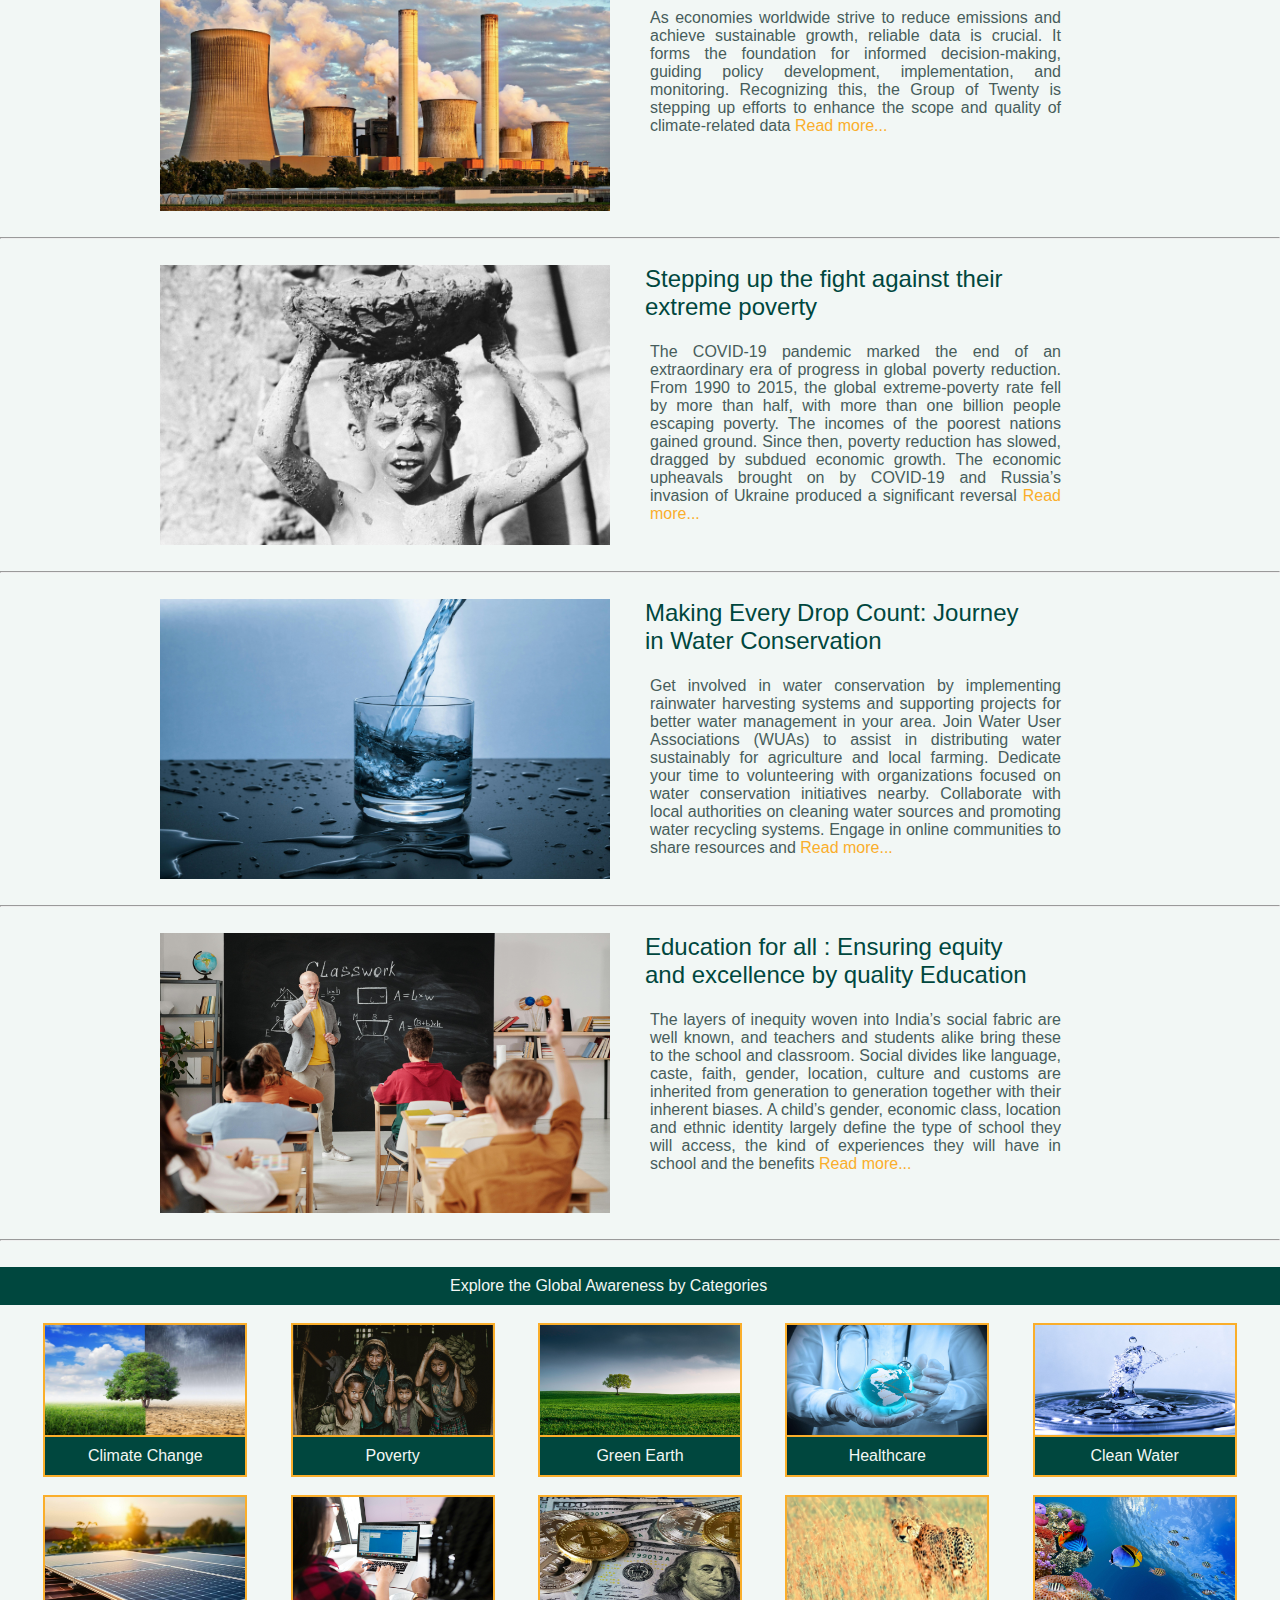
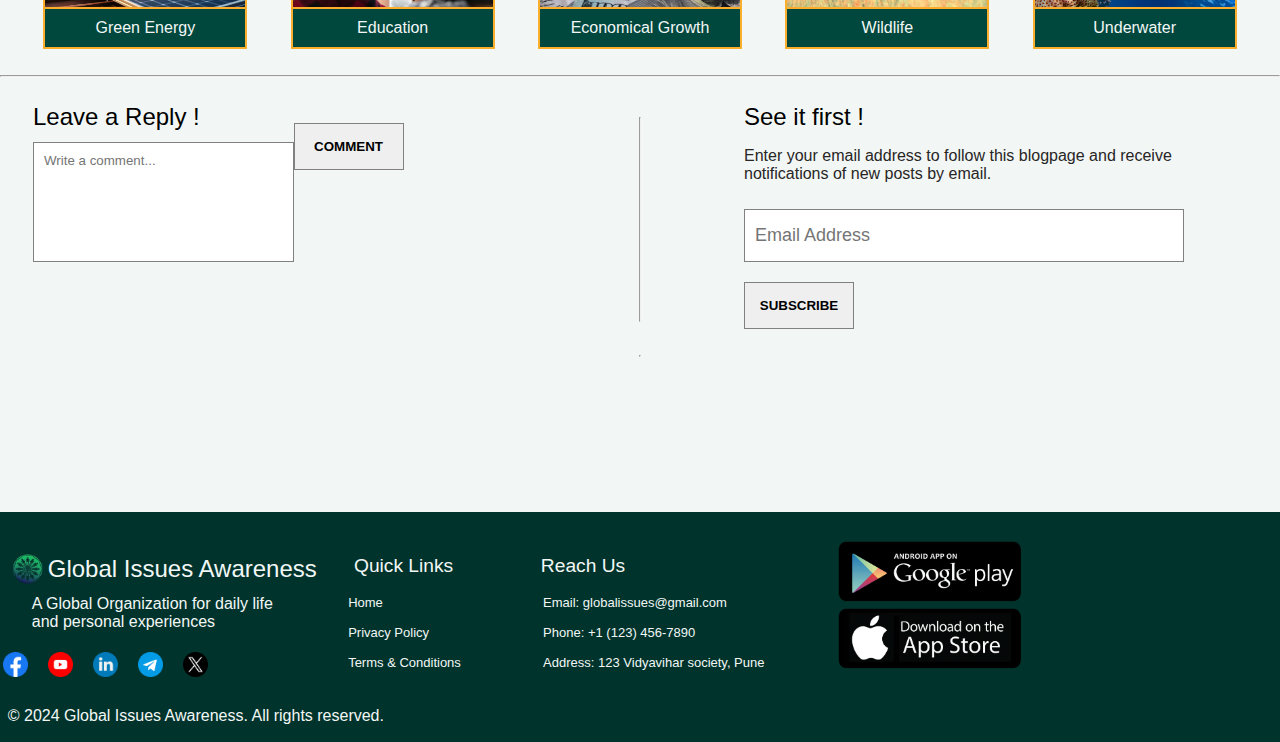
==== commit 3d67788a: "Merge pull request #4 from manthansharadbire/main" ====
--- a/pages/blogpage.html
+++ b/pages/blogpage.html
@@ -8,12 +8,13 @@
 
 <div class="partnersparent">
 <span class="partners">Our Global Awareness Partners</span>
-<input type="text" class="searchbar" value="Search">
+<input type="text" class="searchbar" placeholder="Search">
+<img src="./../images/search.png" alt="Search" class="search">
 </div>
 <div class="headerparent">
 <a href="./../index.html" class="anc"><img src="./../images/globalawarenesslogo.png" alt="Global Awareness" class="logo"></a>
 <a href="https://www.nationalgeographic.com/" class="anc"><img src="./../images/National_Geographic_logo.png" alt="National Geographic" class="natgeologo"></a>
-<a href="https://www.discovery.com/" class="anc"><img src="./../images/1684117812discovery-channel-logo-png.png" alt="Discovery Channel" class="discoverylogo"></a>
+<a href="https://www.discovery.com/" class="anc"><img src="./../images/discoverychannel.png" alt="Discovery Channel" class="discoverylogo"></a>
 <a href="https://www.bbcearth.com/" class="anc"><img src="./../images/bbc.png" alt="BBC Earth" class="bbclogo"></a>
 </div><hr>
 
@@ -195,7 +196,7 @@
 
 <div class="commentparent">
 <span class="title">Leave a Reply !</span>
-<input type="text" class="commentbox" value="Write a comment...">
+<input type="text" class="commentbox" placeholder="Write a comment...">
 <button class="commentbtn"><b>COMMENT</b></button>
 </div>
 
@@ -205,7 +206,7 @@
 <div class="emailparent">
 <span class="emailtitle">See it first !</span>
 <p class="emailpara">Enter your email address to follow this blogpage and receive notifications of new posts by email.</p>
-<input type="email" class="mailbox" value="Email Address">
+<input type="email" class="mailbox" placeholder="Email Address">
 <button class="subscribebtn"><b>SUBSCRIBE</b></button>
 </div><br><hr>
 
@@ -215,25 +216,33 @@
 
 <a href="https://news.un.org/en/story/2022/04/1116632" class="anc"></a><div class="masterparent">
 <span class="master"><b>THERE IS NO PLANET B</b> : Save Earth before its too late</span>
-</div></a><br><br><br>
-
-<div class="followparent">
-<span class="follow">Follow & Share</span>
-</div><br>
-
-<div class="followcontainer">
-<img src="./../images/facebook.png" alt="Facebook" class="followimages">
-<img src="./../images/youtube.png" alt="Youtube" class="followimages">
-<img src="./../images/x.png" alt="X" class="followimages">
-<img src="./../images/whatsapp.png" alt="Whatsapp" class="followimages">
-<img src="./../images/pinterest.png" alt="Pinterest" class="followimages">
-<img src="./../images/telegram.png" alt="Telegram" class="followimages">
-<img src="./../images/linkedin.png" alt="Linkedin" class="followimages">
-</div>
-<br><hr class="hrr">
+</div></a><br><br>
 
 <div class="footerparent">
-<span class="footer">Privacy Notice &nbsp;&nbsp;|&nbsp;&nbsp; Terms of Service &nbsp;&nbsp;|&nbsp;&nbsp; Your Privacy Choices</span>
-</div>
+<img src="./../images/globalawarenesslogo.png" alt="" class="footerlogo">
+<span class="name">Global Issues Awareness</span>
+<p class="bio">A Global Organization
+for daily life <br> and 
+personal experiences</p>
+<div class="socialparent">
+<img src="./../images/facebook.png" alt="Facebook" class="socialmediaicon">
+<img src="./../images/youtube.png" alt="youtube" class="socialmediaicon">
+<img src="./../images/linkedin.png" alt="linkedin" class="socialmediaicon">
+<img src="./../images/telegram.png" alt="telegram" class="socialmediaicon">
+<img src="./../images/x.png" alt="x" class="socialmediaicon">
+</div> 
+<p class="copyright">© 2024 Global Issues Awareness. All rights reserved.</p>
+<span class="quicklinks">Quick Links</span>
+<a href="./../index.html" class="anc"><p class="links">Home<br><br>Privacy Policy <br><br> Terms & Conditions</p></a>
+<span class="contact">Reach Us</span>
+<p class="contactparagraph">
+Email: globalissues@gmail.com <br><br>
+Phone: +1 (123) 456-7890 <br><br>
+Address: 123 Vidyavihar society, Pune <br>
+</p>
+<img src="./../images/playstore.png" alt="Download" class="playstore">
+</div>
+</div>
+
 </body>
 </html>--- a/css/blog.css
+++ b/css/blog.css
@@ -26,11 +26,14 @@
 
 .homepage:hover{ color: #faae2b;}
 
-.partners{ margin-left: 500px;font-family:'Lucida Sans', 'Lucida Sans Regular', 'Lucida Grande', 'Lucida Sans Unicode', Geneva, Verdana, sans-serif; font-size: medium; padding-top: 0px; color: #f2f7f5; display: flex; flex-direction: row; flex-wrap: wrap;}
+.partners{ margin-left: 500px;font-family:'Lucida Sans', 'Lucida Sans Regular', 'Lucida Grande', 'Lucida Sans Unicode', Geneva, Verdana, sans-serif; font-size: medium; padding-top: 9px; color: #f2f7f5; display: flex; flex-direction: row; flex-wrap: wrap;}
 
 .partnersparent{ background-color: #00473e; padding:10px 10px; flex-wrap: wrap; display: flex; flex-direction: row; }
 
-.searchbar{ margin-left: 350px; font-family:'Lucida Sans', 'Lucida Sans Regular', 'Lucida Grande', 'Lucida Sans Unicode', Geneva, Verdana, sans-serif;  font-size: medium ; text-align: center; border: solid 1px grey;  width: 100px; }
+.searchbar{ margin-left: 250px; font-family:'Lucida Sans', 'Lucida Sans Regular', 'Lucida Grande', 'Lucida Sans Unicode', Geneva, Verdana, sans-serif;  font-size: medium ; border: solid 1px grey;  width: 170px; height: 35px; padding-left: 10px;}
+
+.search{height: 25px;margin-left: -35px; margin-top: 7px;}
+.search:hover{cursor: pointer;}
 
 .searchbar:hover{cursor: pointer; background-color: #faae2b;}
 
@@ -38,19 +41,22 @@
 
 .whale{ width: 600px; height: 400px; margin-right: 19px; display: block;}
 
+
 .forest{width: 280px; height: 400px; display: block;}
+
 
 .content{ display: flex; flex-direction: row; flex-wrap: wrap;}
 
 .whaleparagraph{ margin-left: 190px; margin-top: -80px;  font-family:'Lucida Sans', 'Lucida Sans Regular', 'Lucida Grande', 'Lucida Sans Unicode', Geneva, Verdana, sans-serif;  font-size: x-large; color:#f2f7f5; display: block;}
-.whaleparagraph:hover{ color: #faae2b;}
+.whaleparagraph:hover{ color: #faae2b;transform: scale(1.01);}
 
 .forestparagraph{ font-family:'Lucida Sans', 'Lucida Sans Regular', 'Lucida Grande', 'Lucida Sans Unicode', Geneva, Verdana, sans-serif; font-size: x-large; color: #f2f7f5; margin-left: 90px;  margin-top: -105px;display: block; }
-.forestparagraph:hover{color: #faae2b;}
+.forestparagraph:hover{color: #faae2b;transform: scale(1.01);}
 
 .blogs{ display: flex; flex-direction: row; flex-wrap: wrap; width: fit-content; }
 
 .blogimg{ width: 450px; display: block; margin-left: 160px; height: 280px; }
+.blogimg:hover{transform: scale(1.03);}
 
 .blogheadparent{ display: flex; flex-wrap: wrap; flex-direction: row; width: fit-content; margin-left: 645px; margin-top: -280px;}
 .bloghead{font-family:'Lucida Sans', 'Lucida Sans Regular', 'Lucida Grande', 'Lucida Sans Unicode', Geneva, Verdana, sans-serif; font-size: x-large; color:#00473e;}
@@ -67,8 +73,6 @@
 
 .bloghead:hover{  color:#faae2b}
 
-.blogimg:hover{filter: blur(1px);}
-
 .categoryheadlineparent{ background-color: #00473e; display: flex; flex-direction: row; flex-wrap: wrap; }
 
 .categoryheadline{font-family:'Lucida Sans', 'Lucida Sans Regular', 'Lucida Grande', 'Lucida Sans Unicode', Geneva, Verdana, sans-serif;  color: #f2f7f5; padding-left: 450px; padding-top: 10px; padding-bottom: 10px;}
@@ -83,7 +87,7 @@
 
 .anc{ text-decoration: none;}
 
-.climatechange:hover{ border:#00332c 2px solid;}
+.climatechange:hover{ border:#00332c 2px solid; }
 
 .commentparent{display: flex; flex-wrap: wrap; flex-direction: column; width: 440px; margin-left: 33px; height: 226px;}
 .title{font-family:'Lucida Sans', 'Lucida Sans Regular', 'Lucida Grande', 'Lucida Sans Unicode', Geneva, Verdana, sans-serif; font-size: x-large; color: black;}
@@ -112,8 +116,29 @@
 .followimages{width: 50px; cursor: pointer;}
 .followimages:hover{margin-top: -3px;}
 
-.footerparent{background-color:#00332c; display: flex; flex-direction: row; flex-wrap: wrap; height: 40px; }
+.footerparent{background-color:#00332c; display: flex; flex-direction: row; flex-wrap: wrap; height: 230px; }
 .footer{font-family:'Lucida Sans', 'Lucida Sans Regular', 'Lucida Grande', 'Lucida Sans Unicode', Geneva, Verdana, sans-serif; color: #f2f7f5; padding-left: 395px; padding-top: 10px; cursor: pointer;}
 
+.footerlogo{height: 40px; padding-top: 37px; padding-left: 10px;}
 
+.name{font-family:'Lucida Sans', 'Lucida Sans Regular', 'Lucida Grande', 'Lucida Sans Unicode', Geneva, Verdana, sans-serif; color: #f2f7f5;  font-size: x-large; margin-top: 43px; margin-left: 5px;}
 
+.bio{margin-top: 83px; margin-left: 5px; font-family:'Lucida Sans', 'Lucida Sans Regular', 'Lucida Grande', 'Lucida Sans Unicode', Geneva, Verdana, sans-serif; color: #f2f7f5; margin-left: -285px;}
+
+.socialparent{display: flex; flex-direction: row; flex-wrap: wrap; margin-top: 130px; margin-left: -280px;}
+
+.socialmediaicon{height: 25px; padding: 10px; cursor: pointer;}
+.copyright{font-family:'Lucida Sans', 'Lucida Sans Regular', 'Lucida Grande', 'Lucida Sans Unicode', Geneva, Verdana, sans-serif; color: #f2f7f5; margin-top: 195px; margin-left: -210px;}
+.socialmediaicon:hover{transform: scale(1.2);}
+
+.quicklinks{font-family:'Lucida Sans', 'Lucida Sans Regular', 'Lucida Grande', 'Lucida Sans Unicode', Geneva, Verdana, sans-serif; color: #f2f7f5;  font-size: larger; margin-top: 43px; margin-left: -30px;}
+
+.links{font-family:'Lucida Sans', 'Lucida Sans Regular', 'Lucida Grande', 'Lucida Sans Unicode', Geneva, Verdana, sans-serif; color: #f2f7f5; margin-top: 83px; margin-left: -105px; font-size: small; cursor: pointer;}
+.links:hover{color: #faae2b;}
+
+.contact{font-family:'Lucida Sans', 'Lucida Sans Regular', 'Lucida Grande', 'Lucida Sans Unicode', Geneva, Verdana, sans-serif; color: #f2f7f5;  font-size: larger; margin-top: 43px;margin-left: 80px; }
+
+.contactparagraph{font-family:'Lucida Sans', 'Lucida Sans Regular', 'Lucida Grande', 'Lucida Sans Unicode', Geneva, Verdana, sans-serif; color: #f2f7f5;margin-top: 83px; font-size: small; cursor: pointer;  margin-left: -82px;}
+.contactparagraph:hover{color:#faae2b ;}
+
+.playstore{height: 140px; margin-left: 70px; margin-top: 23px; cursor: pointer;}